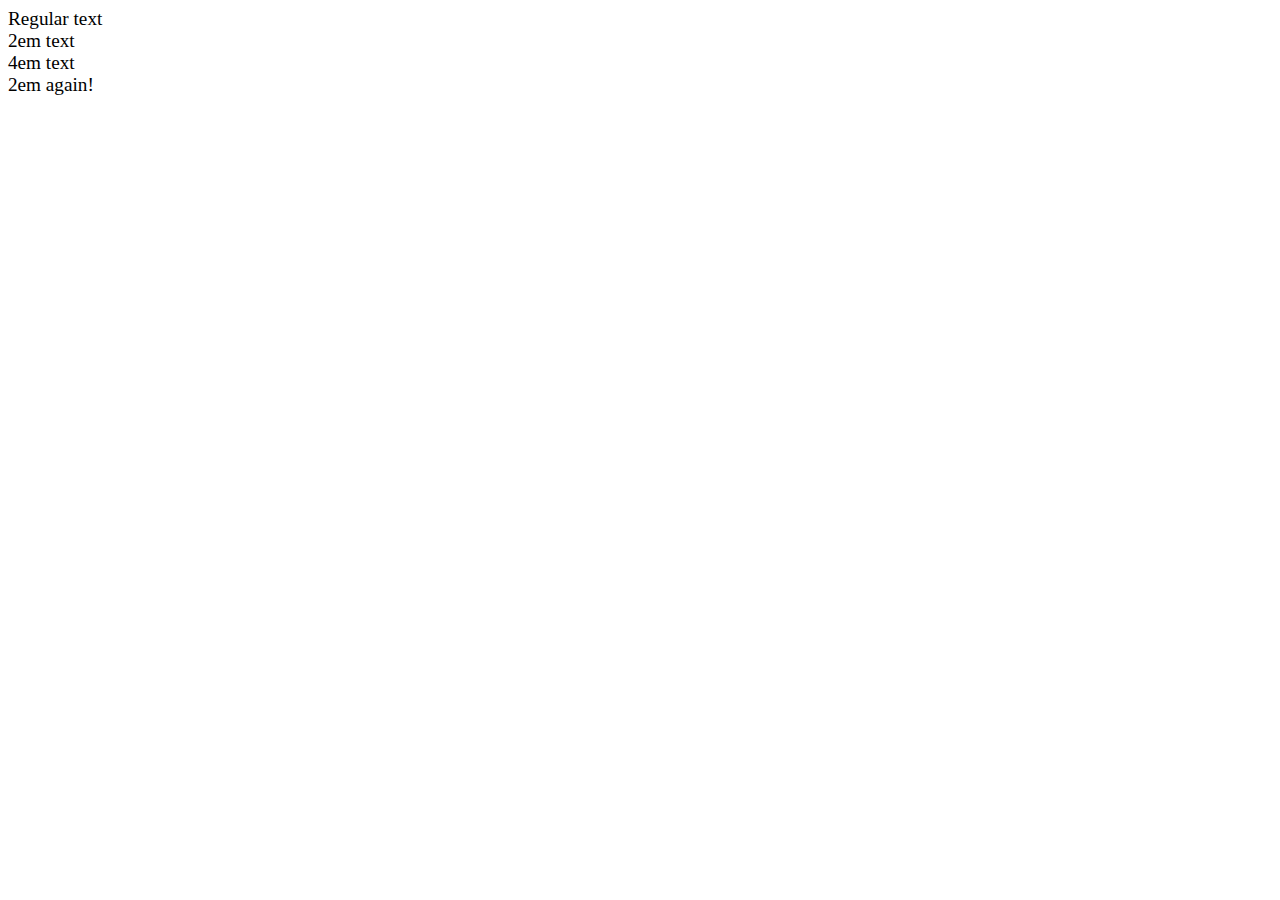
==== index.html @ c9e82e4b "v1" ====
<!DOCTYPE html>
<html>
<head>
<meta charset="utf-8">
<title>Setting Font Size</title>
<style>
body{
  font-size: 120%;
}
</style>
</head>
<body>
<div>Regular text</div>
<div>2em text
  <div>4em text
    <div>2em again!</div>
  </div>
</div>
</body>
</html>
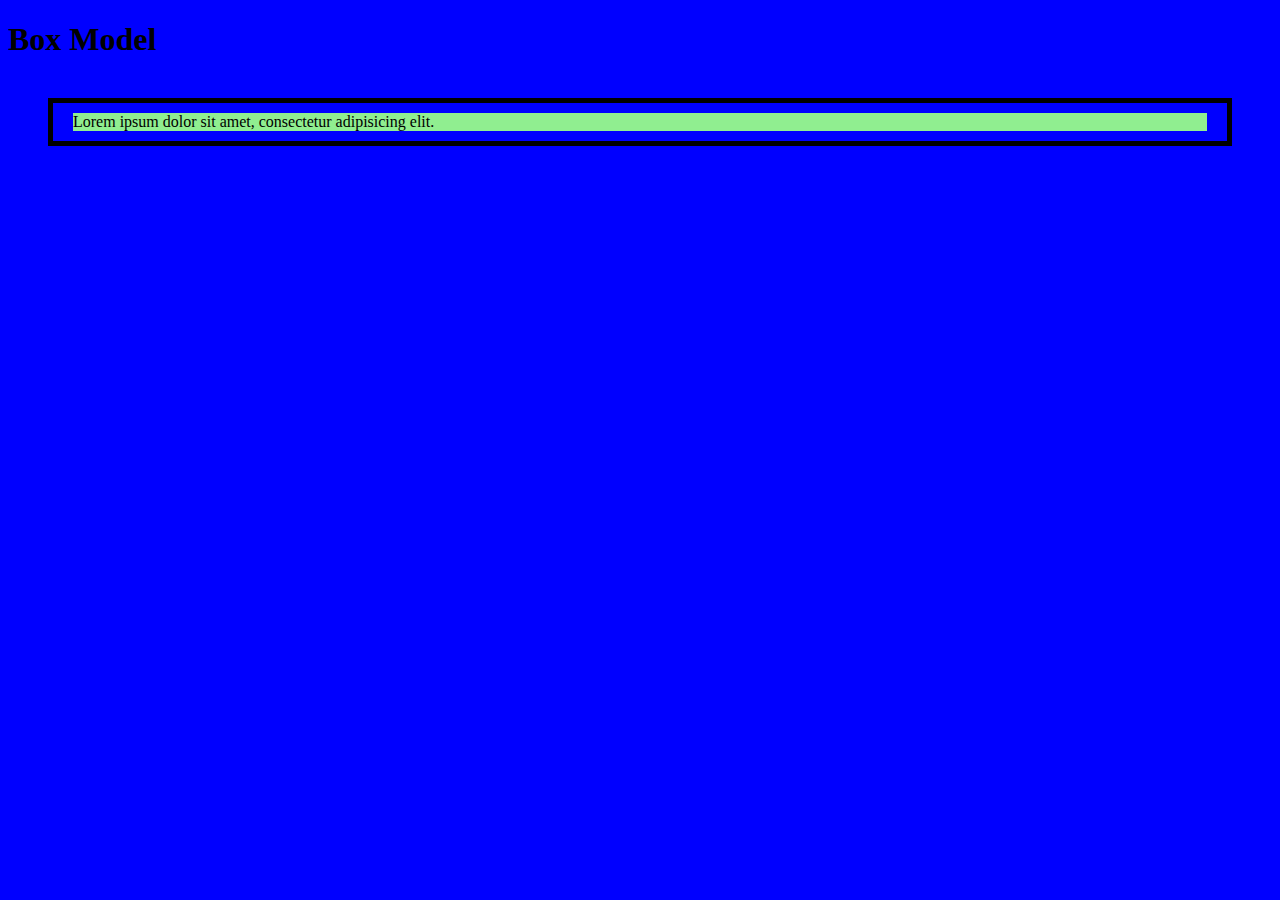
==== commit 97968269: "v2" ====
--- a/index.html
+++ b/index.html
@@ -2,19 +2,38 @@
 <html>
 <head>
 <meta charset="utf-8">
-<title>Setting Font Size</title>
+<title>The Box Model</title>
 <style>
-body{
-  font-size: 120%;
+
+body {
+  background-color: blue;
 }
+
+#box {
+  background-color: blue;
+  padding: 10px 20px 10px 20px;
+  margin: 40px;
+  border: 5px solid black;
+}
+#content {
+  background-color: #90EE90; /*green*/
+}
+
+h1 {
+  margin-bottom: 30px;
+}
+
 </style>
 </head>
 <body>
-<div>Regular text</div>
-<div>2em text
-  <div>4em text
-    <div>2em again!</div>
-  </div>
+
+<h1>Box Model</h1>
+
+<div id="box">
+  <div id="content">Lorem ipsum dolor sit amet, consectetur adipisicing elit. </div>
 </div>
+
+
 </body>
-</html>+</html>
+
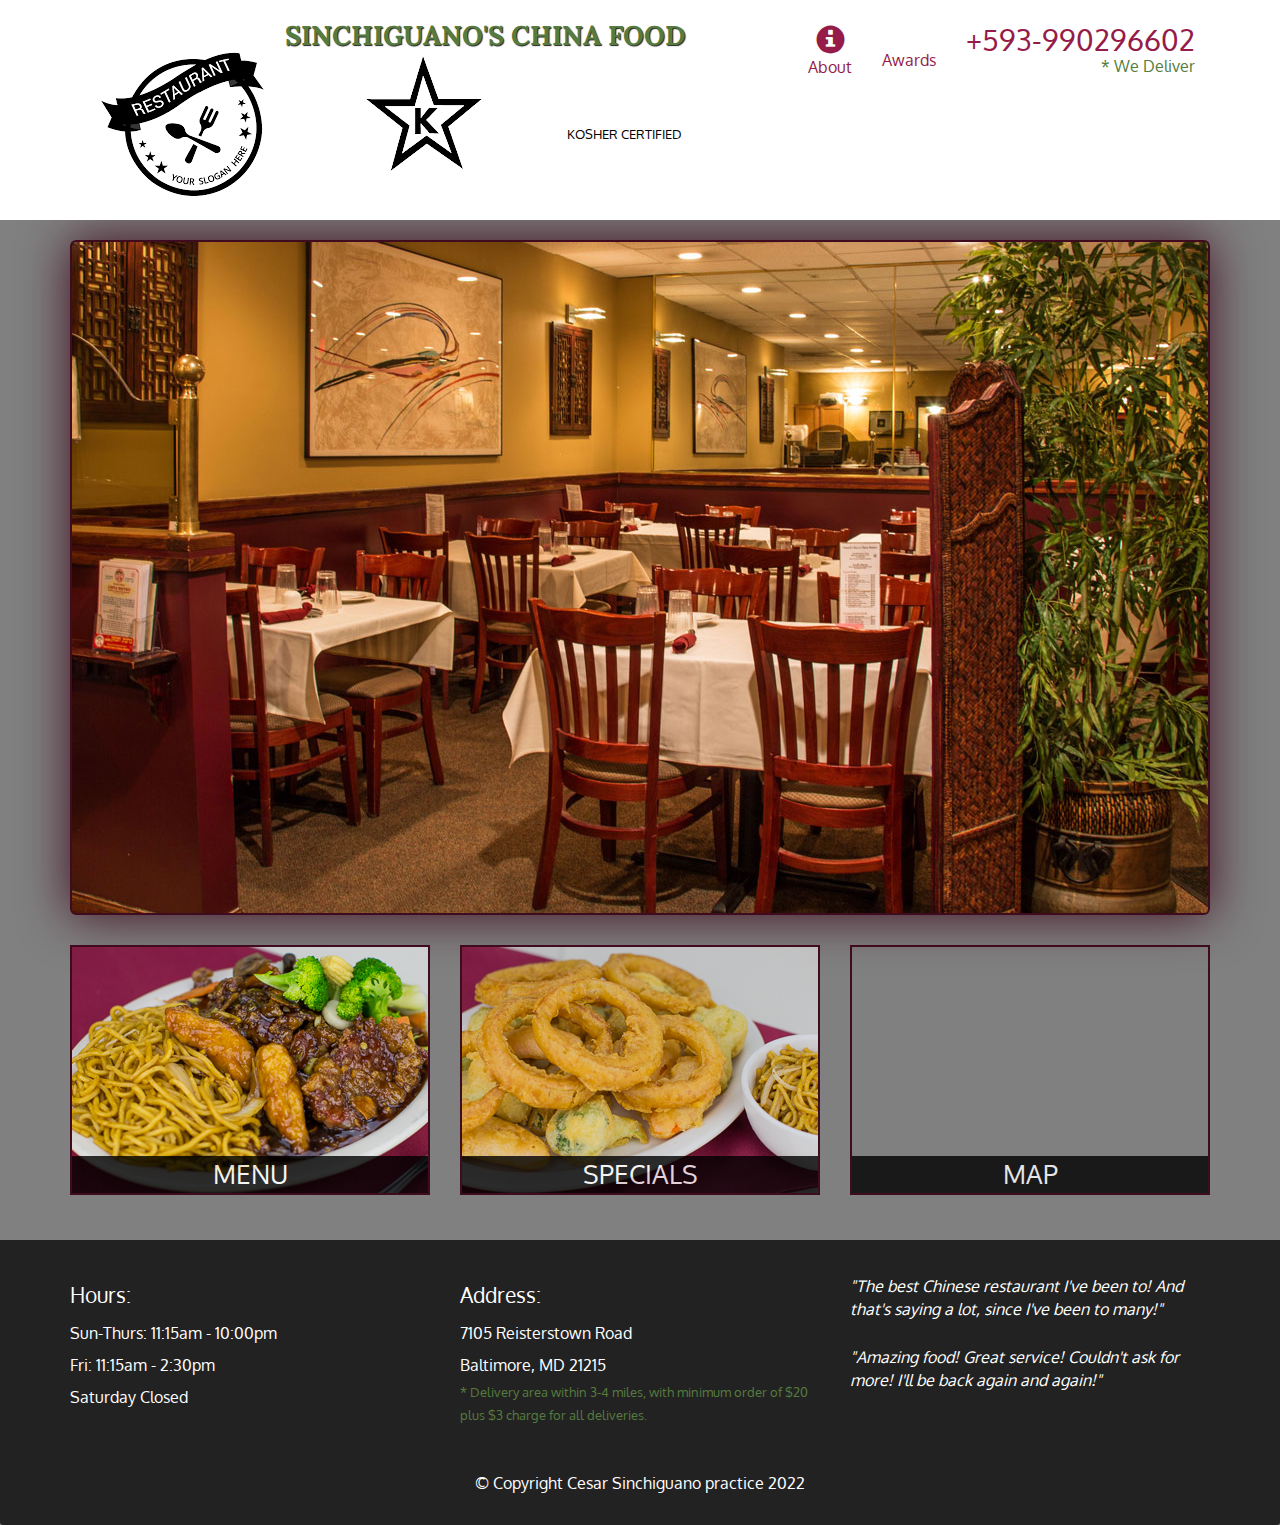
==== commit 9eb82d8e: "web 60" ====
--- a/index.html
+++ b/index.html
@@ -1,39 +1,144 @@
-<!DOCTYPE html>
-<html>
-<head>
-<meta charset="utf-8">
-<title>The Box Model</title>
-<style>
+<!doctype html>
+<html lang="en">
+  <head>
+    <meta charset="utf-8">
+    <meta http-equiv="X-UA-Compatible" content="IE=edge">
+    <meta name="viewport" content="width=device-width, initial-scale=1">
+    <title>David Chu's China Bistro</title>
+    <link rel="stylesheet" href="css/bootstrap.min.css">
+    <link rel="stylesheet" href="css/styles.css">
+    <link href='https://fonts.googleapis.com/css?family=Oxygen:400,300,700' rel='stylesheet' type='text/css'>
+    <link href='https://fonts.googleapis.com/css?family=Lora' rel='stylesheet' type='text/css'>
+  </head>
+<body>
+  <header>
+    <nav id="header-nav" class="navbar navbar-default">
+      <div class="container">
+        <div class="navbar-header">
+          <a href="index.html" class="pull-left visible-md visible-lg">
+            <div id="logo-img"></div>
+          </a>
 
-body {
-  background-color: blue;
-}
+          <div class="navbar-brand">
+            <a href="index.html"><h1>Sinchiguano's China Food</h1></a>
+            <p>
+              <img src="images/one.png" alt="Kosher certification">
+              <span>Kosher Certified</span>
+            </p>
+          </div>
 
-#box {
-  background-color: blue;
-  padding: 10px 20px 10px 20px;
-  margin: 40px;
-  border: 5px solid black;
-}
-#content {
-  background-color: #90EE90; /*green*/
-}
+          <button type="button" class="navbar-toggle collapsed" data-toggle="collapse" data-target="#collapsable-nav" aria-expanded="false">
+            <span class="sr-only">Toggle navigation</span>
+            <span class="icon-bar"></span>
+            <span class="icon-bar"></span>
+            <span class="icon-bar"></span>
+          </button>
+        </div>
 
-h1 {
-  margin-bottom: 30px;
-}
-
-</style>
-</head>
-<body>
-
-<h1>Box Model</h1>
-
-<div id="box">
-  <div id="content">Lorem ipsum dolor sit amet, consectetur adipisicing elit. </div>
-</div>
+        <div id="collapsable-nav" class="collapse navbar-collapse">
+           <ul id="nav-list" class="nav navbar-nav navbar-right">
+            <li class="visible-xs">
+              <a href="menu.html">
+                <span class="glyphicon glyphicon-cutlery"></span><br class="hidden-xs"> Menu</a>
+            </li>
+            <li>
+              <a href="#">
+                <span class="glyphicon glyphicon-info-sign"></span><br class="hidden-xs"> About</a>
+            </li>
+            <li>
+              <a href="#">
+                <span ></span><br class="hidden-xs"> Awards</a>
+            </li>
+            <li id="phone" class="hidden-xs">
+              <a href="tel:410-602-5008">
+                <span>+593-990296602</span></a><div>* We Deliver</div>
+            </li>
+          </ul><!-- #nav-list -->
+        </div><!-- .collapse .navbar-collapse -->
+      </div><!-- .container -->
+    </nav><!-- #header-nav -->
+  </header>
 
 
+  <div id="call-btn" class="visible-xs">
+    <a class="btn" href="tel:410-602-5008">
+    <span class="glyphicon glyphicon-earphone"></span>
+    410-602-5008
+    </a>
+  </div>
+
+  <div id="xs-deliver" class="text-center visible-xs">* We Deliver</div>
+
+
+
+  <div id="main-content" class="container">
+    <div class="jumbotron">
+      <img src="images/jumbotron_768.jpg" alt="Picture of restaurant" class="img-responsive visible-xs">
+    </div>
+
+
+
+    <div id="home-tiles" class="row">
+
+      <div class="col-md-4 col-sm-6 col-xs-12">
+        <a href="menu.html"><div id="menu-tile"><span>menu</span></div></a>
+      </div>
+
+
+
+      <div class="col-md-4 col-sm-6 col-xs-12">
+        <a href="category.html"><div id="specials-tile"><span>specials</span></div></a>
+      </div>
+
+
+
+
+      <div class="col-md-4 col-sm-12 col-xs-12">
+        <a href="https://www.google.com/maps/place/David+Chu's+China+Bistro/@39.3635874,-76.7138622,17z/data=!4m6!1m3!3m2!1s0x89c81a14e7817803:0xab20a0e99daa17ea!2sDavid+Chu's+China+Bistro!3m1!1s0x89c81a14e7817803:0xab20a0e99daa17ea" target="_blank">
+          <div id="map-tile">
+            <iframe src="https://www.google.com/maps/embed?pb=!1m18!1m12!1m3!1d3084.675372390488!2d-76.71386218529199!3d39.3635874269356!2m3!1f0!2f0!3f0!3m2!1i1024!2i768!4f13.1!3m3!1m2!1s0x89c81a14e7817803%3A0xab20a0e99daa17ea!2sDavid+Chu&#39;s+China+Bistro!5e0!3m2!1sen!2sus!4v1452824864156" width="100%" height="250" frameborder="0" style="border:0" allowfullscreen></iframe>
+            <span>map</span>
+          </div>
+
+        </a>
+      </div>
+
+
+
+    </div>
+
+  </div>
+
+
+  <footer class="panel-footer">
+    <div class="container">
+      <div class="row">
+        <section id="hours" class="col-sm-4">
+          <span>Hours:</span><br>
+          Sun-Thurs: 11:15am - 10:00pm<br>
+          Fri: 11:15am - 2:30pm<br>
+          Saturday Closed
+          <hr class="visible-xs">
+        </section>
+        <section id="address" class="col-sm-4">
+          <span>Address:</span><br>
+          7105 Reisterstown Road<br>
+          Baltimore, MD 21215
+          <p>* Delivery area within 3-4 miles, with minimum order of $20 plus $3 charge for all deliveries.</p>
+          <hr class="visible-xs">
+        </section>
+        <section id="testimonials" class="col-sm-4">
+          <p>"The best Chinese restaurant I've been to! And that's saying a lot, since I've been to many!"</p>
+          <p>"Amazing food! Great service! Couldn't ask for more! I'll be back again and again!"</p>
+        </section>
+      </div>
+      <div class="text-center">&copy; Copyright Cesar Sinchiguano practice 2022</div>
+    </div>
+  </footer>
+
+  <!-- jQuery (Bootstrap JS plugins depend on it) -->
+  <script src="js/jquery-2.1.4.min.js"></script>
+  <script src="js/bootstrap.min.js"></script>
+  <script src="js/script.js"></script>
 </body>
-</html>
-
+</html>--- a/css/styles.css
+++ b/css/styles.css
@@ -0,0 +1,442 @@
+
+
+body {
+  font-size: 16px;
+  color: white ;/*#fff*/
+  background-color: grey; /*#61122f;   #f6b319*/
+  font-family: 'Oxygen', sans-serif;
+}
+
+/** HEADER **/
+#header-nav {
+  background-color: white;
+  border-radius: 0;
+  border: 0;
+}
+
+#logo-img {
+  background: url('../images/logo2.png') no-repeat;
+  width: 200px;
+  height: 200px;
+  margin: 10px 15px 10px 0;
+}
+
+.navbar-brand {
+  padding-top: 25px;
+}
+
+.navbar-brand h1 { /* Restaurant name */
+  font-family: 'Lora', serif;
+  color: #557c3e;
+  font-size: 1.5em;
+  text-transform: uppercase;
+  font-weight: bold;
+  text-shadow: 1px 1px 1px #222;
+  margin-top: 0;
+  margin-bottom: 0;
+  line-height: .75;
+}
+.navbar-brand a:hover, .navbar-brand a:focus {
+  text-decoration: none;
+}
+.navbar-brand p { /* Kosher cert */
+  color: #000;
+  text-transform: uppercase;
+  font-size: .7em;
+  margin-top: 0px;
+
+}
+.navbar-brand p span { /* Star-K */
+  vertical-align: left;
+
+}
+#nav-list {
+  margin-top: 10px;
+}
+#nav-list a {
+  color: #951C49;
+  text-align: center;
+}
+#nav-list a:hover {
+  background: #E7E7E7;
+}
+#nav-list a span {
+  font-size: 1.8em;
+}
+#phone {
+  margin-top: 5px;
+}
+#phone a { /* Phone number */
+  text-align: right;
+  padding-bottom: 0;
+}
+#phone div { /* We Deliver */
+  color: #557c3e;
+  text-align: right;
+  padding-right: 15px;
+}
+
+.navbar-header button.navbar-toggle, .navbar-header .icon-bar {
+  border: 1px solid #61122f;
+}
+.navbar-header button.navbar-toggle {
+  clear: both;
+  margin-top: -30px;
+}   
+
+
+/* FOOTER */
+.panel-footer {
+  margin-top: 30px;
+  padding-top: 35px;
+  padding-bottom: 30px;
+  background-color: #222;
+  border-top: 0;
+}
+.panel-footer div.row {
+  margin-bottom: 35px;
+}
+#hours, #address {
+  line-height: 2;
+}
+#hours > span, #address > span {
+  font-size: 1.3em;
+}
+#address p {
+  color: #557c3e;
+  font-size: .8em;
+  line-height: 1.8;
+}
+#testimonials {
+  font-style: italic;
+}
+#testimonials p:nth-child(2) {
+  margin-top: 25px;
+}
+/* END FOOTER */
+
+
+/* HOME PAGE */
+.container .jumbotron {
+  box-shadow: 0 0 50px #3F0C1F;
+  border: 2px solid #3F0C1F;
+}
+
+#menu-tile, #specials-tile, #map-tile {
+  height: 250px;
+  width: 100%;
+  margin-bottom: 15px;
+  position: relative;
+  border: 2px solid #3F0C1F;
+  overflow: hidden;
+}
+#menu-tile:hover, #specials-tile:hover, #map-tile:hover {
+  box-shadow: 0 1px 5px 1px #cccccc;
+}
+
+#menu-tile {
+  background: url('../images/menu-tile.jpg') no-repeat;
+  background-position: center;
+}
+#specials-tile {
+  background: url('../images/specials-tile.jpg') no-repeat;
+  background-position: center;
+}
+
+#menu-tile span, #specials-tile span, #map-tile span {
+  position: absolute;
+  bottom: 0;
+  right: 0;
+  width: 100%;
+  text-align: center;
+  font-size: 1.6em;
+  text-transform: uppercase;
+  background-color: #000;
+  color: #fff;
+  opacity: .8;
+}
+
+/* END HOME PAGE */
+
+
+
+/* MENU CATEGORIES PAGE */
+.category-tile { 
+  position: relative;
+  border: 2px solid #3F0C1F;
+  overflow: hidden;
+  width: 200px;
+  height: 200px;
+  margin: 0 auto 15px;
+}
+.category-tile span {
+  position: absolute;
+  bottom: 0;
+  right: 0;
+  width: 100%;
+  text-align: center;
+  font-size: 1.2em;
+  text-transform: uppercase;
+  background-color: #000;
+  color: #fff;
+  opacity: .8;
+}
+.category-tile:hover {
+  box-shadow: 0 1px 5px 1px #cccccc;
+}
+
+#menu-categories-title + div {
+  margin-bottom: 50px;
+}
+/* END MENU CATEGORIES PAGE */
+
+
+
+/* MENU CATEGORIES PAGE */
+.category-tile { 
+  position: relative;
+  border: 2px solid #3F0C1F;
+  overflow: hidden;
+  width: 200px;
+  height: 200px;
+  margin: 0 auto 15px;
+}
+.category-tile span {
+  position: absolute;
+  bottom: 0;
+  right: 0;
+  width: 100%;
+  text-align: center;
+  font-size: 1.2em;
+  text-transform: uppercase;
+  background-color: #000;
+  color: #fff;
+  opacity: .8;
+}
+.category-tile:hover {
+  box-shadow: 0 1px 5px 1px #cccccc;
+}
+
+#menu-categories-title + div {
+  margin-bottom: 50px;
+}
+/* END MENU CATEGORIES PAGE */
+
+/* SINGLE CATEGORY PAGE */
+.menu-item-tile {
+  margin-bottom: 25px;
+}
+.menu-item-tile hr {
+  width: 80%;
+}
+.menu-item-tile .menu-item-price {
+  font-size: 1.1em;
+  text-align: right;
+  margin-top: -15px;
+  margin-right: -15px;
+}
+.menu-item-tile .menu-item-price span {
+  font-size: .6em;
+}
+.menu-item-photo {
+  position: relative;
+  border: 2px solid #3F0C1F; 
+  overflow: hidden;
+  padding: 0;
+  margin-right: -15px;
+  margin-left: auto;
+  margin-bottom: 20px;
+  max-width: 250px;
+}
+.menu-item-photo div {
+  position: absolute;
+  bottom: 0;
+  right: 0;
+  width: 80px;
+  background-color: #557c3e;
+  text-align: center;
+}
+.menu-item-description {
+  padding-right: 30px;
+}
+h3.menu-item-title {
+  margin: 0 0 10px;
+}
+.menu-item-details {
+  font-size: .9em;
+  font-style: italic;
+}
+/* END SINGLE CATEGORY PAGE */
+
+
+
+
+
+
+
+
+
+
+
+
+
+
+
+
+
+
+/********** Large devices only **********/
+@media (min-width: 1200px) {
+  .container .jumbotron {
+    background: url('../images/jumbotron_1200.jpg') no-repeat;
+    height: 675px;
+  }
+}
+
+/********** Medium devices only **********/
+@media (min-width: 992px) and (max-width: 1199px) {
+  /* Header */
+  #logo-img {
+    background: url('../images/restaurant-logo_medium.png') no-repeat;
+    width: 100px;
+    height: 100px;
+    margin: 5px 5px 5px 0;
+  }
+  /* End Header */
+
+  /* Home Page */
+  .container .jumbotron {
+    background: url('../images/jumbotron_992.jpg') no-repeat;
+    height: 558px;
+  }
+  /* End Home Page */
+}
+
+/********** Small devices only **********/
+@media (min-width: 768px) and (max-width: 991px) {
+  /* Home Page */
+  .container .jumbotron {
+    background: url('../images/jumbotron_768.jpg') no-repeat;
+    height: 432px;
+  }
+  /* End Home Page */
+
+}
+
+
+
+/********** Extra small devices only **********/
+@media (max-width: 767px) {
+  /* Header */
+  .navbar-brand {
+    padding-top: 10px;
+    height: 80px;
+  }
+  .navbar-brand h1 { /* Restaurant name */
+    padding-top: 10px;
+    font-size: 5vw; /* 1vw = 1% of viewport width */
+  }
+  .navbar-brand p { /* Kosher cert */
+    font-size: .6em;
+    margin-top: 12px;
+  }
+  .navbar-brand p img { /* Star-K */
+    height: 20px;
+  }
+
+  #collapsable-nav a { /* Collapsed nav menu text */
+    font-size: 1.2em;
+  }
+  #collapsable-nav a span { /* Collapsed nav menu glyph */
+    font-size: 1em;
+    margin-right: 5px;
+  }
+
+  #call-btn > a {
+    font-size: 1.5em;
+    display: block;
+    margin: 0 20px;
+    padding: 10px;
+    border: 2px solid #fff;
+    background-color: #f6b319;
+    color: #951c49;
+  }
+  #xs-deliver {
+    margin-top: 5px;
+    font-size: .7em;
+    letter-spacing: .1em;
+    text-transform: uppercase;
+  }
+  /* End Header */
+
+/* FOOTER */
+.panel-footer {
+  margin-top: 30px;
+  padding-top: 35px;
+  padding-bottom: 30px;
+  background-color: #222;
+  border-top: 0;
+}
+.panel-footer div.row {
+  margin-bottom: 35px;
+}
+#hours, #address {
+  line-height: 2;
+}
+#hours > span, #address > span {
+  font-size: 1.3em;
+}
+#address p {
+  color: #557c3e;
+  font-size: .8em;
+  line-height: 1.8;
+}
+#testimonials {
+  font-style: italic;
+}
+#testimonials p:nth-child(2) {
+  margin-top: 25px;
+}
+/* END FOOTER */
+
+  /* Home Page */
+  .container .jumbotron {
+    margin-top: 30px;
+    padding: 0;
+  }
+  #menu-tile, #specials-tile {
+    width: 360px;
+    margin: 0 auto 15px;
+  }
+}
+
+
+
+/********** Super extra small devices Only :-) (e.g., iPhone 4) **********/
+@media (max-width: 479px) {
+  /* Header */
+  .navbar-brand h1 { /* Restaurant name */
+    padding-top: 5px;
+    font-size: 6vw;
+  }
+  /* End Header */
+  
+  /* Home page */
+  #menu-tile, #specials-tile {
+    width: 280px;
+    margin: 0 auto 15px;
+  }
+
+
+
+    .col-xxs-12 {
+    position: relative;
+    min-height: 1px;
+    padding-right: 15px;
+    padding-left: 15px;
+    float: left;
+    width: 100%;
+  }
+}
+
+
